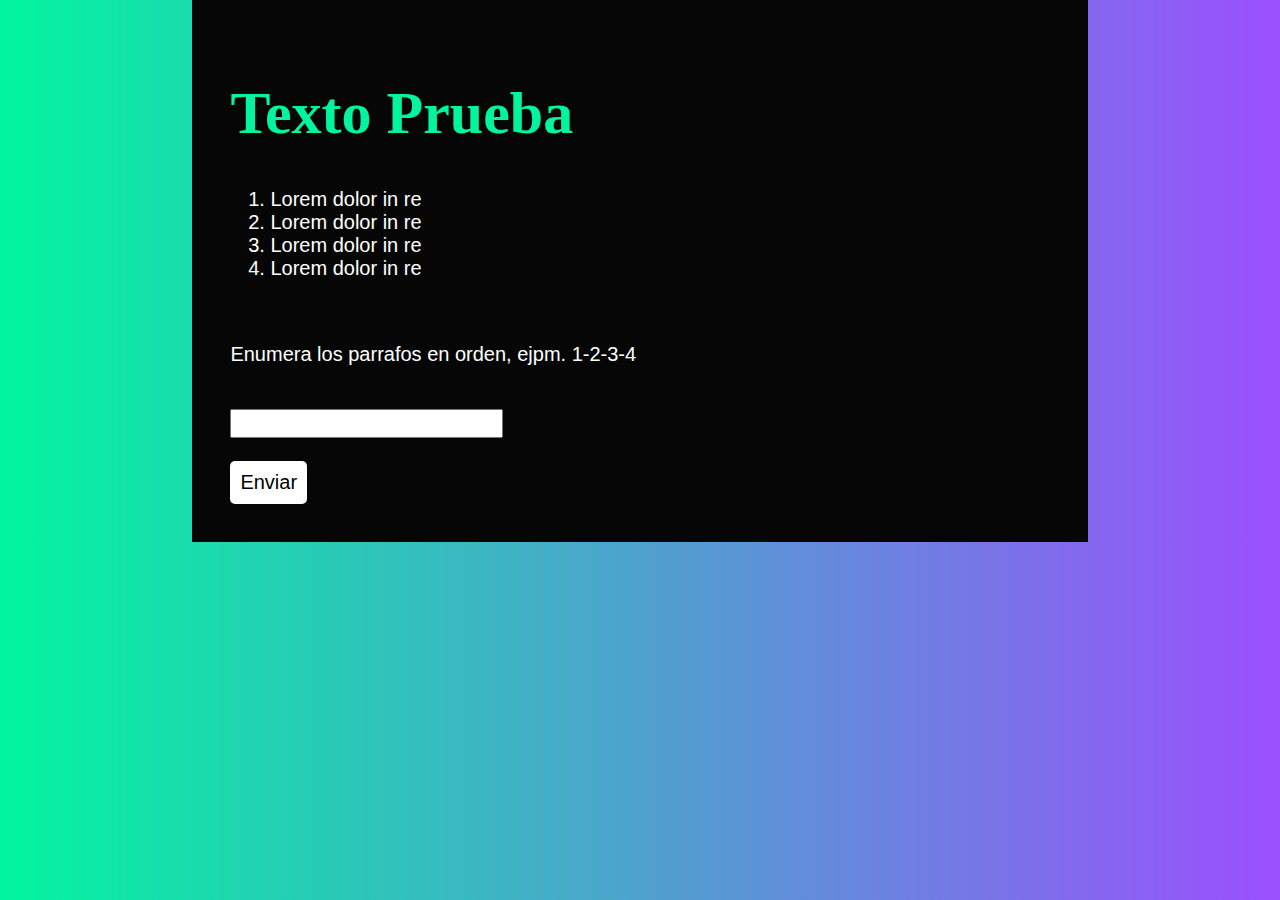
==== game2.html @ d5f463ca "subiendo redireccion" ====
<!DOCTYPE html>
<html>
 <head>
	 <meta charset="utf-8">
	 <title>Juego 2</title>
	 <link rel="stylesheet" href="assets/css/main.css">
 </head>
 <body>
	 <article class="nuevo-post">
		 <section class="games">
			 <h1>Texto Prueba</h1>
			 <ol>
				 <li>Lorem dolor in re</li>
				 <li>Lorem dolor in re</li>
				 <li>Lorem dolor in re</li>
				 <li>Lorem dolor in re</li>
			 </ol>
			 <br>
			 <p>Enumera los parrafos en orden, ejpm. 1-2-3-4</p>
			 <br>
			 <input type="text" id="orden-parrafos">
			 <br>
			 <br>
			 <button type="button" name="button" id="play-2">Enviar</button>
		 </section>
	 <!--		<div class="box" id="drag"></div>
			 <div class="content" draggable="true">
				 <img src="assets/img/foto1.jpg" alt="">
			 </div>-->
	 </article>
	 <script src="assets/js/game2.js" charset="utf-8"></script>
 </body>
</html>
---- assets/css/main.css ----
* {
	font-family: helvetica, sans-serif;
	font-size: 20px;
}

body {
	margin: 0;
	padding: 0;
  background: #02f59e; /* For browsers that do not support gradients */
  background: -webkit-linear-gradient(left, #02f59e , #9B4FFD); /* For Safari 5.1 to 6.0 */
  background: -o-linear-gradient(right, #02f59e, #9B4FFD); /* For Opera 11.1 to 12.0 */
  background: -moz-linear-gradient(right, #02f59e, #9B4FFD); /* For Firefox 3.6 to 15 */
  background: linear-gradient(to right, #02f59e , #9B4FFD); /* Standard syntax */
}

article {
	position: relative;
	margin: 0 auto;
	width: 70%;
	height: 100%;
	background-color: rgba(6, 6, 6, 1);
	box-sizing: border-box;
	padding: 3%;
}

h1 {
	font-size: 60px;
	color: #02f59e;
/*	font-family: 'Sriracha', cursive;*/
/*font-family: 'Monoton', cursive;*/
font-family: 'Cabin Sketch', cursive;
}

.games {
	color: white;
	height: 100%;
}

.box {
	display: inline-block;
	background: blue;
	width: 200px;
	height: 200px;
}

 img {
	 float: left;
	 width: 50%;
	 height: 50%;
	 padding: 10px;
 }

  .art {
		width: 480px;
		background-color: black;
		color: white;
		height: 360px;
	}

	.text {
	width: 350px;
	font-size: 16px;
	float: right;
	}

	.image {
		width: 480px;
		height: 288px;
	}

.img {
		padding: 0;
		width: 100%;
		height: 100%;
	}

/*
 .art p {
	 color: #fff;
	 padding: 10px;
 }

 span {
	 display: inline-block;
	 background-color: #fff;
	 width: 30px;
	 height: 20px;
 }
*/
 .content {
	 width: 100px;
	 height: 100px;
 }

 button {
	 border-style: none;
	 padding: 10px;
	 background-color: #fff;
	 color: black;
	 border-radius: 5px;
 }
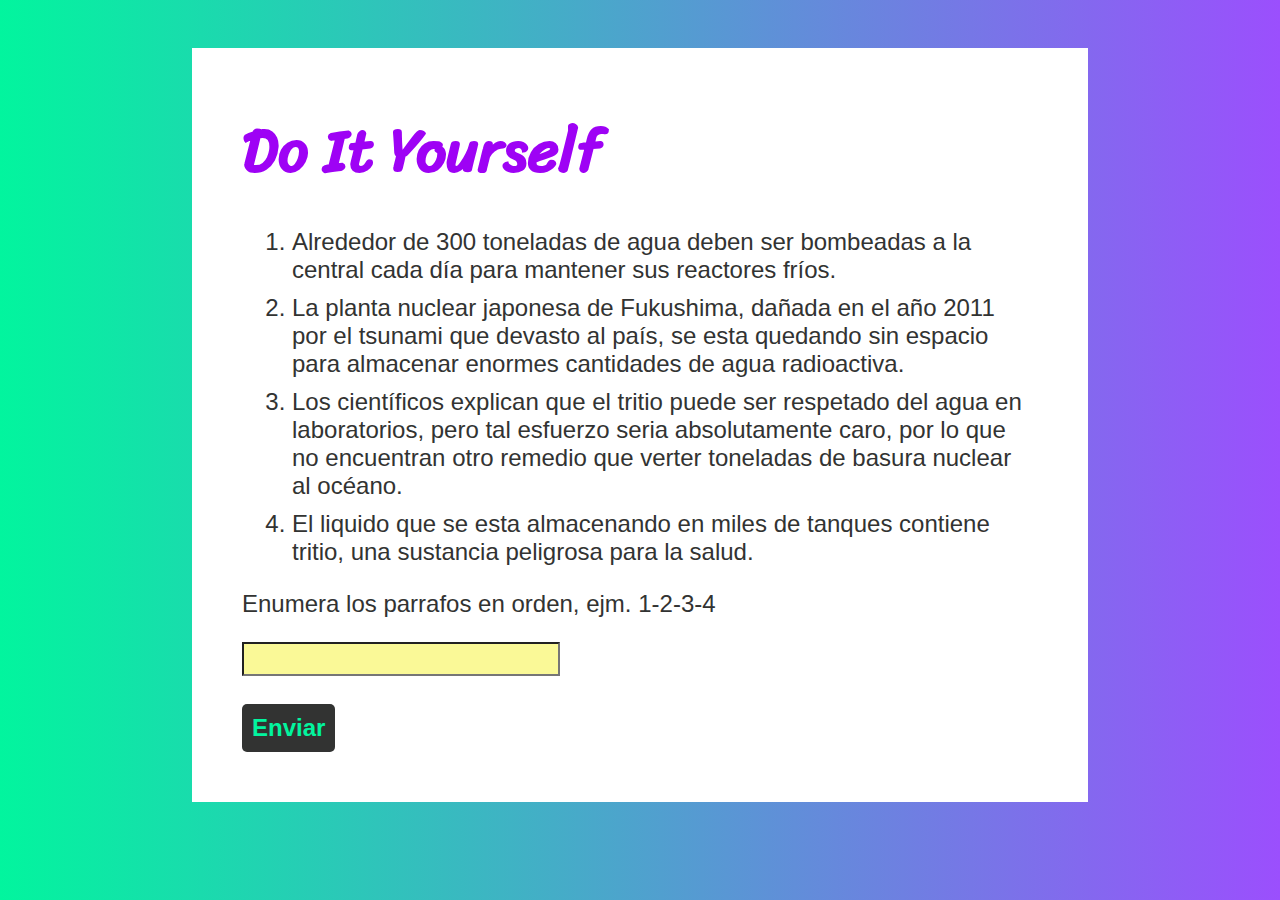
==== commit a52ef12c: "subiendo demo" ====
--- a/game2.html
+++ b/game2.html
@@ -4,30 +4,29 @@
 	 <meta charset="utf-8">
 	 <title>Juego 2</title>
 	 <link rel="stylesheet" href="assets/css/main.css">
+	 <link href="https://fonts.googleapis.com/css?family=Sriracha" rel="stylesheet">
  </head>
  <body>
 	 <article class="nuevo-post">
 		 <section class="games">
-			 <h1>Texto Prueba</h1>
+			 <h1>Do It Yourself</h1>
 			 <ol>
-				 <li>Lorem dolor in re</li>
-				 <li>Lorem dolor in re</li>
-				 <li>Lorem dolor in re</li>
-				 <li>Lorem dolor in re</li>
+				 <li>Alrededor de 300 toneladas de agua deben ser bombeadas a la central cada día para mantener sus reactores fríos.</li>
+				 <li>La planta nuclear japonesa de Fukushima, dañada en el año 2011 por el tsunami que devasto al país, se esta quedando sin espacio para almacenar enormes cantidades de agua radioactiva.</li>
+				 <li>Los científicos explican que el tritio puede ser respetado del agua en laboratorios, pero tal esfuerzo seria absolutamente caro, por lo que no encuentran otro remedio que verter toneladas de basura nuclear al océano.</li>
+				 <li>El liquido que se esta almacenando en miles de tanques contiene tritio, una sustancia peligrosa para la salud.</li>
 			 </ol>
-			 <br>
-			 <p>Enumera los parrafos en orden, ejpm. 1-2-3-4</p>
-			 <br>
-			 <input type="text" id="orden-parrafos">
-			 <br>
-			 <br>
-			 <button type="button" name="button" id="play-2">Enviar</button>
+			 <p>Enumera los parrafos en orden, ejm. 1-2-3-4</p>
+			 <form id="enumerar">
+				 <input type="text" id="orden-parrafos">
+				 <br>
+				 <br>
+				 <button type="button" name="button" id="play-2">Enviar</button>
+			 </form>
 		 </section>
-	 <!--		<div class="box" id="drag"></div>
-			 <div class="content" draggable="true">
-				 <img src="assets/img/foto1.jpg" alt="">
-			 </div>-->
 	 </article>
+	 <script src="assets/js/game1.js" charset="utf-8"></script>
 	 <script src="assets/js/game2.js" charset="utf-8"></script>
+	 <script src="assets/js/game3.js" charset="utf-8"></script>
  </body>
 </html>
--- a/assets/css/main.css
+++ b/assets/css/main.css
@@ -1,6 +1,6 @@
 * {
 	font-family: helvetica, sans-serif;
-	font-size: 20px;
+	font-size: 24px;
 }
 
 body {
@@ -15,25 +15,43 @@
 
 article {
 	position: relative;
-	margin: 0 auto;
+	margin: 2em auto;
 	width: 70%;
-	height: 100%;
-	background-color: rgba(6, 6, 6, 1);
+	min-height: 24em;
+	background-color: white;
 	box-sizing: border-box;
-	padding: 3%;
+	padding: 50px;
+	overflow: hidden;
+}
+
+.puntuacion {
+	text-align: center;
+}
+
+.puntuacion h1, .puntuacion button{
+	margin: 30px;
 }
 
 h1 {
 	font-size: 60px;
-	color: #02f59e;
-/*	font-family: 'Sriracha', cursive;*/
-/*font-family: 'Monoton', cursive;*/
-font-family: 'Cabin Sketch', cursive;
+	color: #9e02f5;
+	margin: 0px;
+	font-family: 'Sriracha', cursive;
+}
+
+.sub {
+	font-family: 'Sriracha', cursive;
+	color: #0259f5;
+	font-size: 28px;
 }
 
 .games {
-	color: white;
+	color: rgb(50, 51, 50);
 	height: 100%;
+}
+
+input {
+	background-color: #faf997;
 }
 
 .box {
@@ -48,6 +66,10 @@
 	 width: 50%;
 	 height: 50%;
 	 padding: 10px;
+ }
+
+ li {
+	 margin: 10px;
  }
 
   .art {
@@ -95,7 +117,14 @@
  button {
 	 border-style: none;
 	 padding: 10px;
-	 background-color: #fff;
-	 color: black;
+	 background-color: rgb(50, 51, 50);
+	 color: #02f59e;
+	 font-weight: bold;
 	 border-radius: 5px;
  }
+
+.completar {
+	height: 1em;,
+	font-family: helvetica;
+	font-size: 18px;
+}
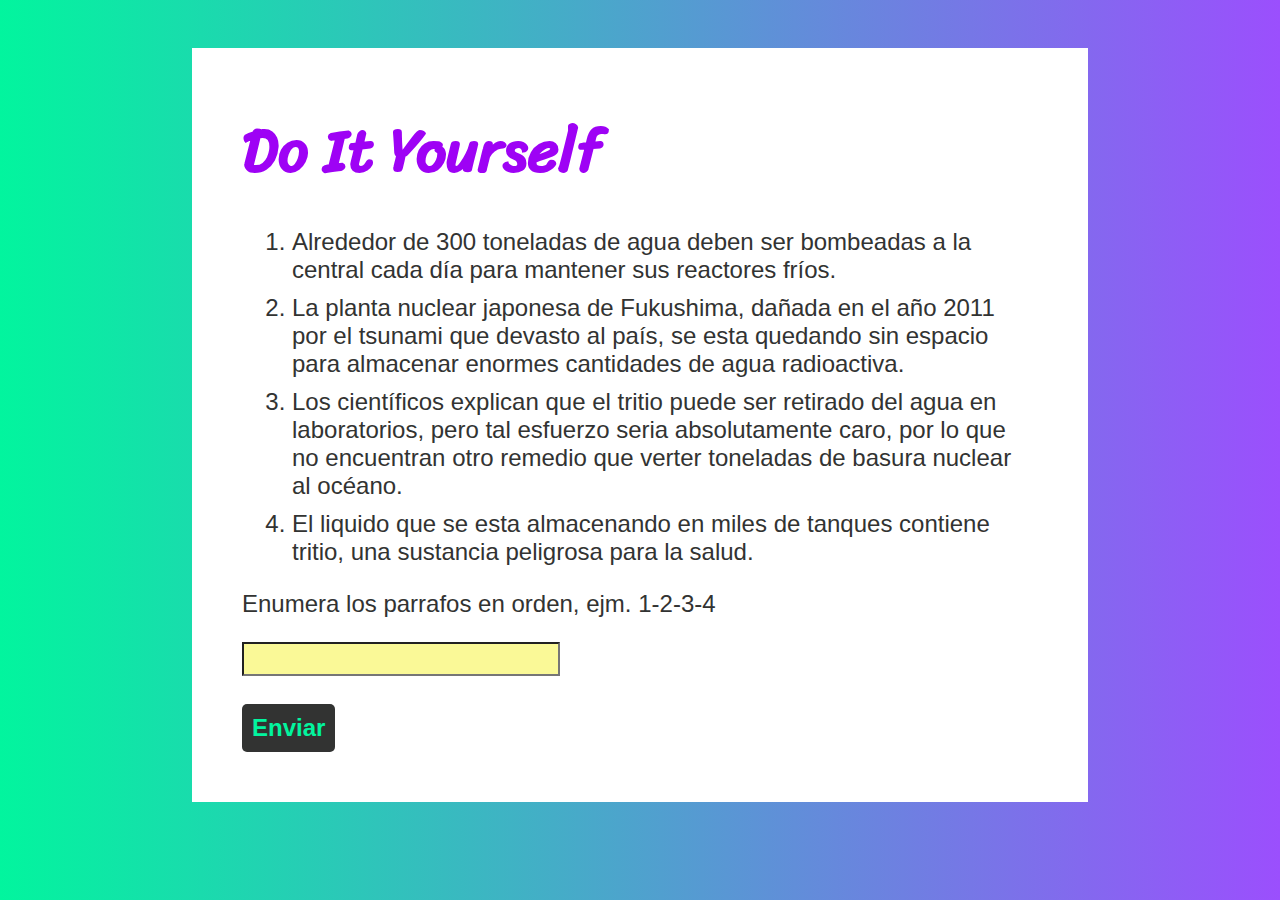
==== commit e3b8db34: "corrigiendo quiz" ====
--- a/game2.html
+++ b/game2.html
@@ -13,7 +13,7 @@
 			 <ol>
 				 <li>Alrededor de 300 toneladas de agua deben ser bombeadas a la central cada día para mantener sus reactores fríos.</li>
 				 <li>La planta nuclear japonesa de Fukushima, dañada en el año 2011 por el tsunami que devasto al país, se esta quedando sin espacio para almacenar enormes cantidades de agua radioactiva.</li>
-				 <li>Los científicos explican que el tritio puede ser respetado del agua en laboratorios, pero tal esfuerzo seria absolutamente caro, por lo que no encuentran otro remedio que verter toneladas de basura nuclear al océano.</li>
+				 <li>Los científicos explican que el tritio puede ser retirado del agua en laboratorios, pero tal esfuerzo seria absolutamente caro, por lo que no encuentran otro remedio que verter toneladas de basura nuclear al océano.</li>
 				 <li>El liquido que se esta almacenando en miles de tanques contiene tritio, una sustancia peligrosa para la salud.</li>
 			 </ol>
 			 <p>Enumera los parrafos en orden, ejm. 1-2-3-4</p>
